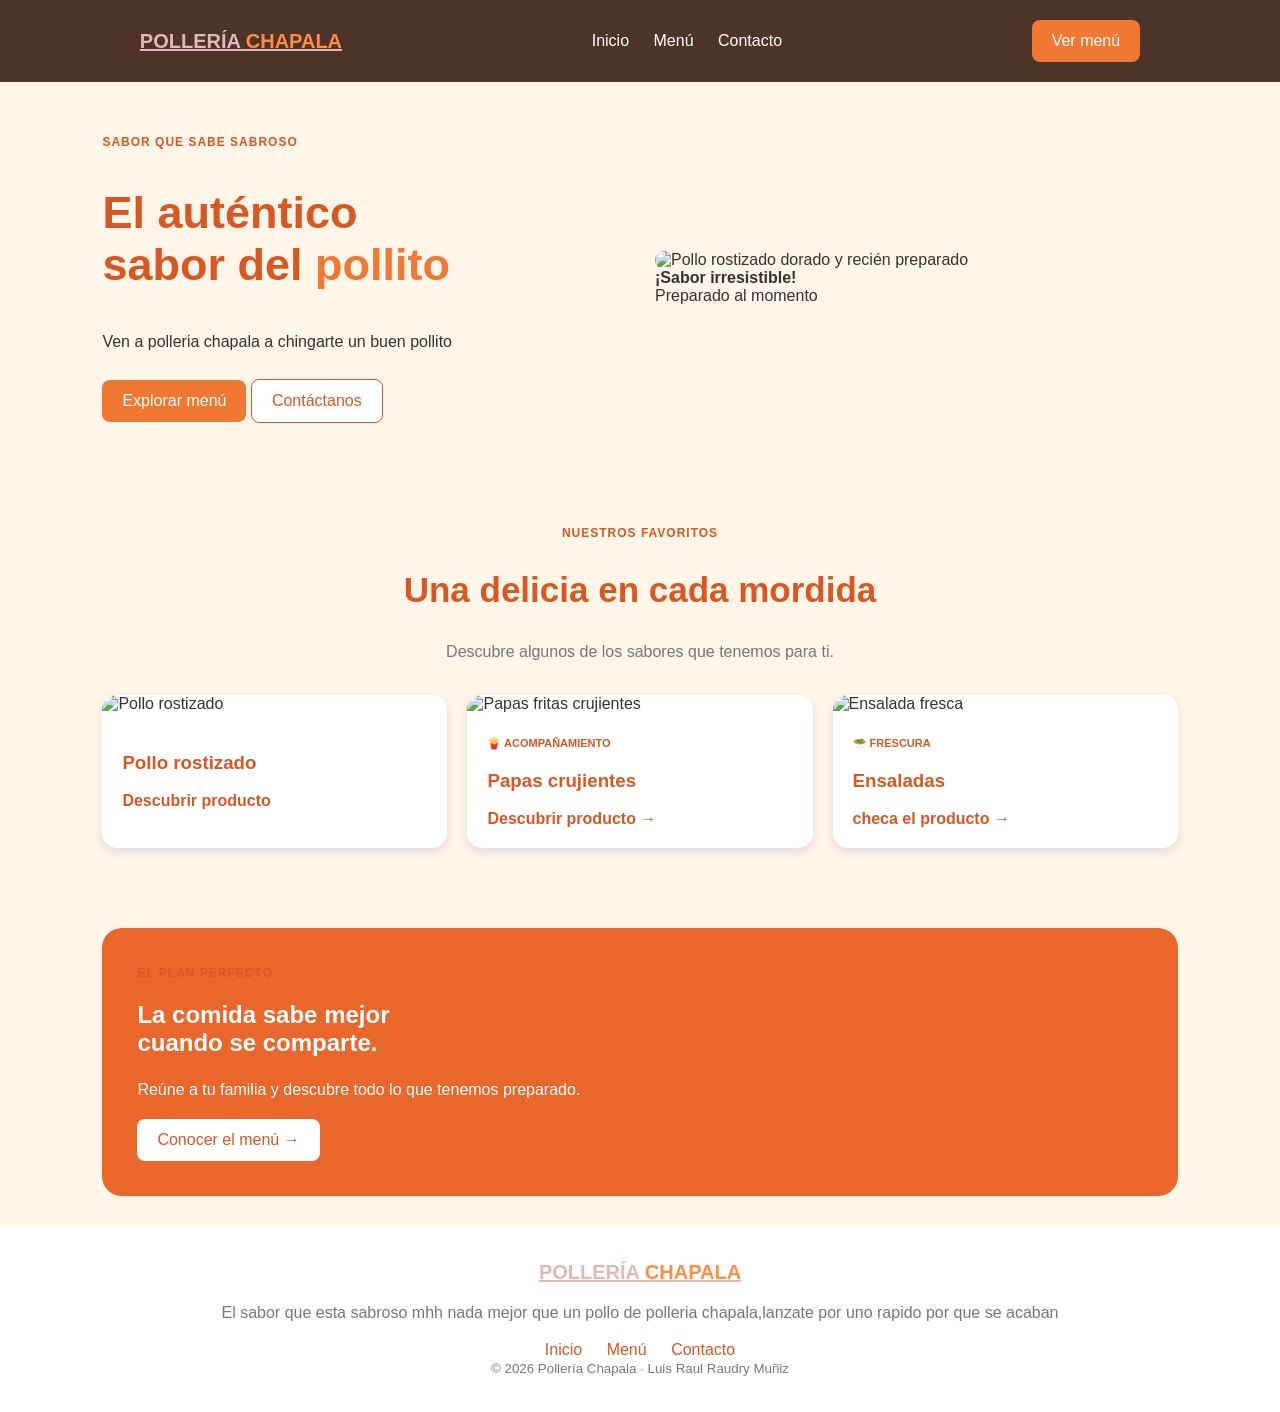
==== MiSitio/index.html @ 54f32362 "creacion de pagina web" ====
<!DOCTYPE html>
<html lang="es">
<head>
    <meta charset="UTF-8">
    <meta name="viewport" content="width=device-width, initial-scale=1.0">
    <title>Pollería Chapala | Inicio</title>
    <link rel="stylesheet" href="estilos.css">
</head>
<body>

<header class="navbar">
    <a href="Index.html" class="logo">
         POLLERÍA <span>CHAPALA</span>
    </a>

    <nav>
        <a class="activo" href="Index.html">Inicio</a>
        <a href="menu.html">Menú</a>
        <a href="contacto.html">Contacto</a>
    </nav>

    <a href="menu.html" class="boton boton-nav">Ver menú </a>
</header>

<main>
    <section class="hero">
        <div class="hero-contenido">
            <span class="etiqueta"> SABOR QUE SABE SABROSO</span>
            <h1>El auténtico<br>sabor del <span>pollito</span></h1>
            <p>
                Ven a polleria chapala a chingarte un buen pollito
            </p>

            <div class="hero-botones">
                <a href="menu.html" class="boton"> Explorar menú</a>
                <a href="contacto.html" class="boton boton-secundario">
                    Contáctanos 
                </a>
            </div>

        </div>

        <div class="hero-imagen">
            <img
                src="https://images.unsplash.com/photo-1598103442097-8b74394b95c6?auto=format&fit=crop&w=1000&q=85"
                alt="Pollo rostizado dorado y recién preparado">
            <div class="sello">
                <span></span>
                <strong>¡Sabor</strong>
                <strong>irresistible!</strong>
            </div>
            <div class="imagen-pie"> Preparado al momento</div>
        </div>
    </section>

    <section class="seccion">
        <div class="encabezado-seccion">
            <span class="etiqueta">NUESTROS FAVORITOS</span>
            <h2>Una delicia en cada <span>mordida</span></h2>
            <p>Descubre algunos de los sabores que tenemos para ti.</p>
        </div>

        <div class="tarjetas">
            <article class="tarjeta">
                <img
                    src="https://images.unsplash.com/photo-1598103442097-8b74394b95c6?auto=format&fit=crop&w=700&q=80"
                    alt="Pollo rostizado">
                <div class="tarjeta-cuerpo">
                    <h3>Pollo rostizado</h3>
                    <a href="menu.html" class="enlace">Descubrir producto  </a>
                </div>
            </article>

            <article class="tarjeta">
                <img
                    src="https://images.unsplash.com/photo-1518013431117-eb1465fa5752?auto=format&fit=crop&w=700&q=80"
                    alt="Papas fritas crujientes">
                <div class="tarjeta-cuerpo">
                    <span class="mini-etiqueta">🍟 ACOMPAÑAMIENTO</span>
                    <h3>Papas crujientes</h3>
                    <a href="menu.html" class="enlace">Descubrir producto →</a>
                </div>
            </article>

            <article class="tarjeta">
                <img
                    src="https://images.unsplash.com/photo-1547592180-85f173990554?auto=format&fit=crop&w=700&q=80"
                    alt="Ensalada fresca">
                <div class="tarjeta-cuerpo">
                    <span class="mini-etiqueta">🥗 FRESCURA</span>
                    <h3>Ensaladas</h3>
                    <a href="menu.html" class="enlace">checa el producto →</a>
                </div>
            </article>
        </div>
    </section>

    <section class="promo">
        <div>
            <span class="etiqueta etiqueta-clara">EL PLAN PERFECTO</span>
            <h2>La comida sabe mejor<br>cuando se comparte.</h2>
            <p>Reúne a tu familia y descubre todo lo que tenemos preparado.</p>
            <a href="menu.html" class="boton boton-claro">Conocer el menú →</a>
        </div>
        <div class="promo-icono"></div>
    </section>
</main>

<footer class="footer">
    <a href="Index.html" class="logo"> POLLERÍA <span>CHAPALA</span></a>
    <p>El sabor que esta sabroso mhh nada mejor que un pollo de polleria chapala,lanzate por uno rapido por que se acaban</p>
    <div class="footer-links">
        <a href="Index.html">Inicio</a>
        <a href="menu.html">Menú</a>
        <a href="contacto.html">Contacto</a>
    </div>
    <small>© 2026 Pollería Chapala · Luis Raul Raudry Muñiz</small>
</footer>

</body>
</html>
---- MiSitio/estilos.css ----
body {
    font-family: Arial, sans-serif;
    margin: 0;
    background-color: #fff5e8;
    color: #333;}

h1, h2, h3 {
    color: #d95720;}

p {
    line-height: 1.6;}


.navbar {
    background-color: #4e3328;
    color: white;
    padding: 20px;
    display: flex;
    justify-content: space-around;
    align-items: center;
    flex-wrap: wrap;}

.logo {
    color: rgb(226, 183, 183);
    font-size: 20px;
    font-weight: bold;}

.logo span {
    color: #ff8c42;}

.navbar nav a {
    color: white;
    text-decoration: none;
    margin: 10px;
}

.navbar nav a:hover {
    color: #ff8c42;
}


.boton {
    display: inline-block;
    background-color: #f07832;
    color: white;
    padding: 12px 20px;
    border-radius: 8px;
    text-decoration: none;
    border: none;
    cursor: pointer;
}

.boton:hover {
    background-color: #d95720;
}

.boton-secundario {
    background-color: white;
    color: #d95720;
    border: 1px solid #d95720;
}

.boton-claro {
    background-color: white;
    color: #d95720;
}

.boton-mini {
    padding: 8px 12px;
    font-size: 12px;
}

.boton-whatsapp {
    background-color: #25a45a;
}


.hero {
    display: flex;
    align-items: center;
    gap: 30px;
    padding: 50px 8%;
}

.hero-contenido,
.hero-imagen {
    flex: 1;
}

.hero h1 {
    font-size: 45px;
}

.hero h1 span {
    color: #f07832;
}

.hero-imagen img {
    width: 100%;
    height: 350px;
    object-fit: cover;
    border-radius: 20px;
}

.hero-botones {
    margin-top: 25px;
}

.estadisticas {
    display: flex;
    gap: 20px;
    margin-top: 30px;
}

.estadisticas div {
    display: flex;
    flex-direction: column;
}

.estadisticas strong {
    color: #d95720;
    font-size: 20px;
}


.seccion {
    padding: 50px 8%;
}

.encabezado-seccion,
.titulo-pagina {
    text-align: center;
    margin-bottom: 30px;
}

.encabezado-seccion h2,
.titulo-pagina h1 {
    font-size: 35px;
}

.etiqueta {
    color: #d95720;
    font-size: 12px;
    font-weight: bold;
    letter-spacing: 1px;
}

.encabezado-seccion p,
.titulo-pagina p {
    color: #777;
}


.tarjetas,
.menu-grid {
    display: grid;
    grid-template-columns: repeat(3, 1fr);
    gap: 20px;
}

.tarjeta,
.producto {
    background-color: white;
    border-radius: 15px;
    overflow: hidden;
    box-shadow: 0 4px 10px #ddd;
}

.tarjeta img,
.producto img {
    width: 100%;
    height: 200px;
    object-fit: cover;
}

.tarjeta-cuerpo,
.producto-info {
    padding: 20px;
}

.tarjeta h3,
.producto h3 {
    color: #d95720;
}

.tarjeta p,
.producto p {
    color: #666;
}

.tarjeta:hover,
.producto:hover {
    transform: translateY(-4px);
}

.enlace {
    color: #d95720;
    font-weight: bold;
    text-decoration: none;
}

.categoria,
.mini-etiqueta {
    color: #d95720;
    font-size: 11px;
    font-weight: bold;
}

.producto-pie {
    display: flex;
    justify-content: space-between;
    align-items: center;
    gap: 10px;
}

.producto-pie strong {
    color: #d95720;
}


.promo {
    margin: 30px 8%;
    padding: 35px;
    background-color: #e9672b;
    color: white;
    border-radius: 20px;
    display: flex;
    justify-content: space-between;
    align-items: center;
    gap: 20px;
}

.promo h2 {
    color: white;
}

.promo p {
    color: white;
}

.promo-icono {
    font-size: 100px;
}


.titulo-pagina {
    padding: 40px 15px;
}

.titulo-pagina h1 span {
    color: #f07832;
}

.migas {
    margin-top: 20px;
    font-size: 13px;
    color: #777;
}

.migas a {
    color: #d95720;
}


.aviso-menu {
    background-color: #ffe5c7;
    padding: 15px;
    margin-top: 25px;
    border-radius: 10px;
}


.contacto-layout {
    display: grid;
    grid-template-columns: 1fr 1fr;
    gap: 40px;
}

.contacto-info h2 {
    font-size: 35px;
}

.dato-contacto {
    display: flex;
    align-items: center;
    gap: 15px;
    margin: 20px 0;
}

.dato-icono {
    background-color: #ffe0c2;
    padding: 15px;
    border-radius: 10px;
    font-size: 22px;
}

.dato-contacto h3,
.dato-contacto p {
    margin: 5px 0;
}

.dato-contacto small {
    color: #777;
}


.formulario-card {
    background-color: white;
    padding: 25px;
    border-radius: 15px;
    box-shadow: 0 4px 10px #ddd;
}

#formContacto {
    display: flex;
    flex-direction: column;
}

#formContacto label {
    margin-top: 15px;
    font-weight: bold;
}

#formContacto input,
#formContacto select,
#formContacto textarea {
    padding: 12px;
    margin-top: 5px;
    border: 1px solid #ccc;
    border-radius: 7px;
}

.boton-enviar {
    margin-top: 20px;
}

.respuesta {
    color: green;
}


.franja-contacto {
    
    background-color: #38251d;
    color: white;
    padding: 25px;
    margin: 30px 8%;
    border-radius: 15px;
    display: flex;
    align-items: center;
    justify-content: space-between;
    gap: 15px;
}

.franja-contacto h2 {
   
    color: white;
}


.footer {
    background-color: white;
    text-align: center;
    padding: 35px 15px;
    margin-top: 30px;
}

.footer p,
.footer small {
    color: #777;
}

.footer-links a {
    color: #d95720;
    text-decoration: none;
    margin: 10px;
}
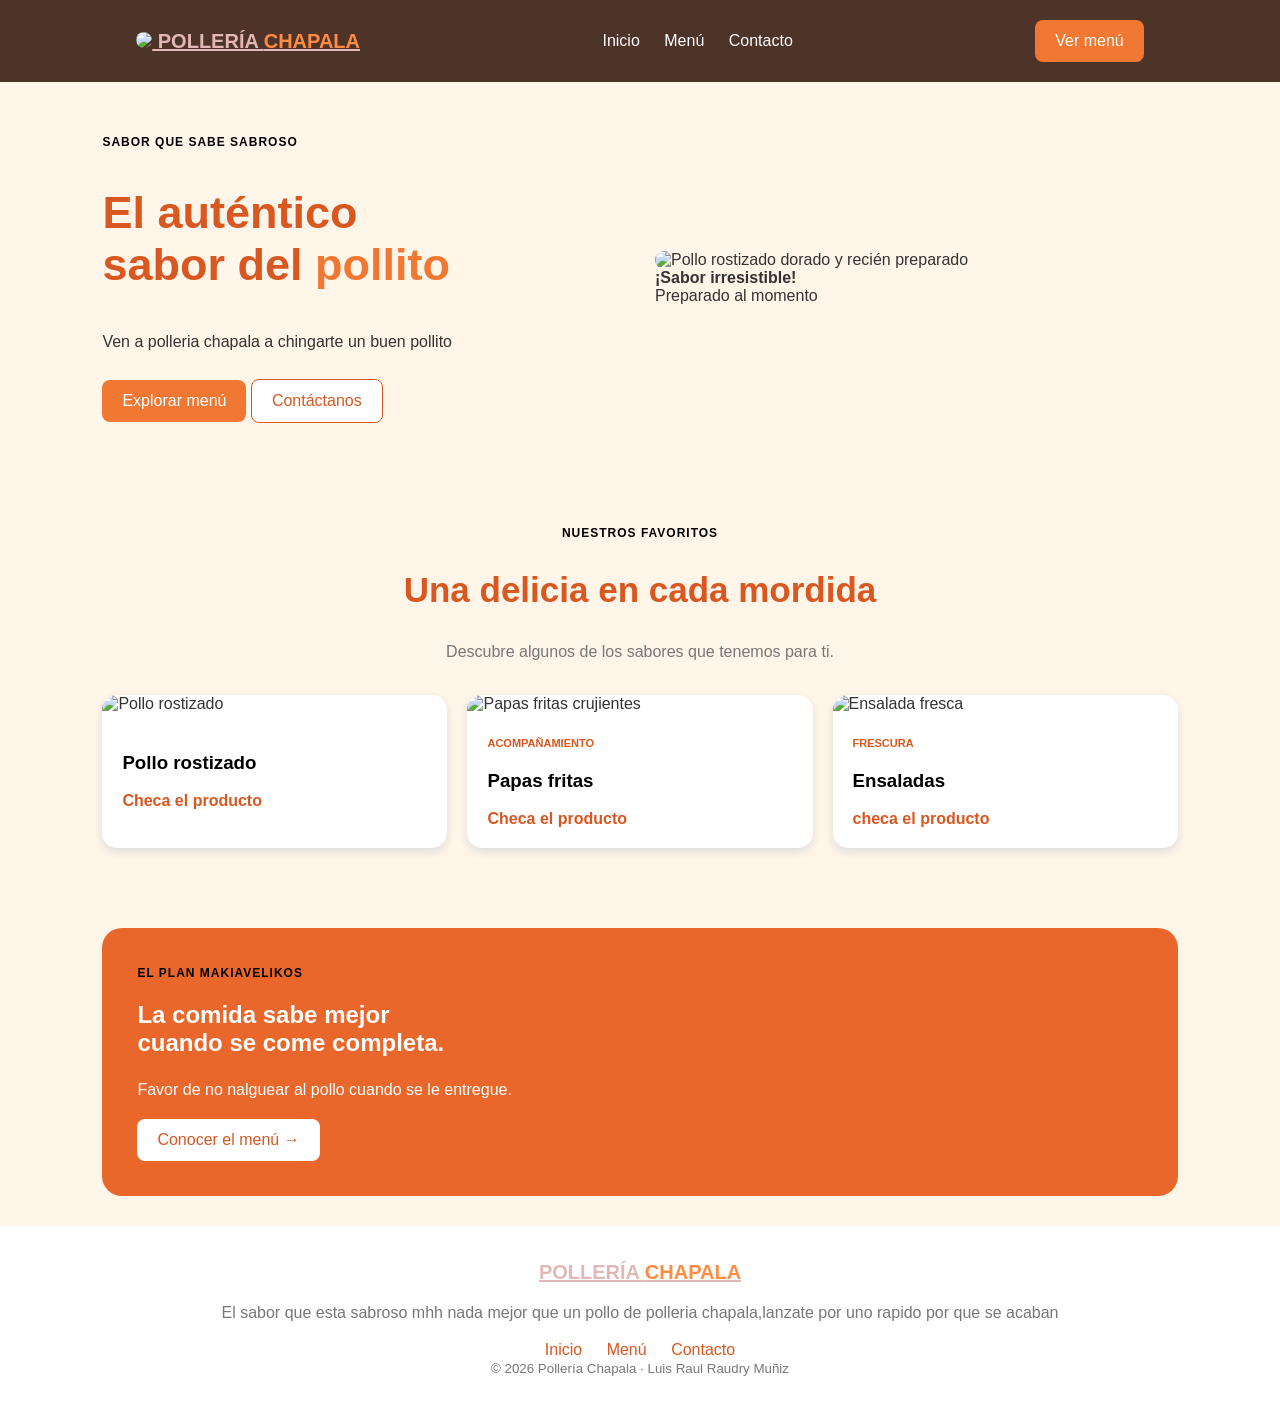
==== commit e119c4db: "remasterizacion" ====
--- a/MiSitio/index.html
+++ b/MiSitio/index.html
@@ -10,6 +10,9 @@
 
 <header class="navbar">
     <a href="Index.html" class="logo">
+        <img class="img-logo"
+        src="https://th.bing.com/th/id/OIP.NoeRjB2lK3Z_e6zzdt_jKwHaHa?w=205&h=205&c=7&r=0&o=7&pid=1.7&rm=3" width="67
+        px">
          POLLERÍA <span>CHAPALA</span>
     </a>
 
@@ -67,7 +70,7 @@
                     alt="Pollo rostizado">
                 <div class="tarjeta-cuerpo">
                     <h3>Pollo rostizado</h3>
-                    <a href="menu.html" class="enlace">Descubrir producto  </a>
+                    <a href="menu.html" class="enlace">Checa el producto  </a>
                 </div>
             </article>
 
@@ -76,9 +79,9 @@
                     src="https://images.unsplash.com/photo-1518013431117-eb1465fa5752?auto=format&fit=crop&w=700&q=80"
                     alt="Papas fritas crujientes">
                 <div class="tarjeta-cuerpo">
-                    <span class="mini-etiqueta">🍟 ACOMPAÑAMIENTO</span>
-                    <h3>Papas crujientes</h3>
-                    <a href="menu.html" class="enlace">Descubrir producto →</a>
+                    <span class="mini-etiqueta"> ACOMPAÑAMIENTO</span>
+                    <h3>Papas fritas</h3>
+                    <a href="menu.html" class="enlace">Checa el producto </a>
                 </div>
             </article>
 
@@ -87,9 +90,9 @@
                     src="https://images.unsplash.com/photo-1547592180-85f173990554?auto=format&fit=crop&w=700&q=80"
                     alt="Ensalada fresca">
                 <div class="tarjeta-cuerpo">
-                    <span class="mini-etiqueta">🥗 FRESCURA</span>
+                    <span class="mini-etiqueta"> FRESCURA</span>
                     <h3>Ensaladas</h3>
-                    <a href="menu.html" class="enlace">checa el producto →</a>
+                    <a href="menu.html" class="enlace">checa el producto </a>
                 </div>
             </article>
         </div>
@@ -97,9 +100,9 @@
 
     <section class="promo">
         <div>
-            <span class="etiqueta etiqueta-clara">EL PLAN PERFECTO</span>
-            <h2>La comida sabe mejor<br>cuando se comparte.</h2>
-            <p>Reúne a tu familia y descubre todo lo que tenemos preparado.</p>
+            <span class="etiqueta etiqueta-clara">EL PLAN MAKIAVELIKOS</span>
+            <h2>La comida sabe mejor<br>cuando se come completa.</h2>
+            <p>Favor de no nalguear al pollo cuando se le entregue.</p>
             <a href="menu.html" class="boton boton-claro">Conocer el menú →</a>
         </div>
         <div class="promo-icono"></div>
--- a/MiSitio/estilos.css
+++ b/MiSitio/estilos.css
@@ -139,7 +139,7 @@
 }
 
 .etiqueta {
-    color: #d95720;
+    color: #000000;
     font-size: 12px;
     font-weight: bold;
     letter-spacing: 1px;
@@ -180,7 +180,7 @@
 
 .tarjeta h3,
 .producto h3 {
-    color: #d95720;
+    color: #000000;
 }
 
 .tarjeta p,
@@ -248,7 +248,7 @@
 }
 
 .titulo-pagina h1 span {
-    color: #f07832;
+    color: #d87b41;
 }
 
 .migas {
@@ -374,4 +374,8 @@
     color: #d95720;
     text-decoration: none;
     margin: 10px;
+}
+.img-logo {
+    text-align: start;
+    border-radius: 67%;
 }
